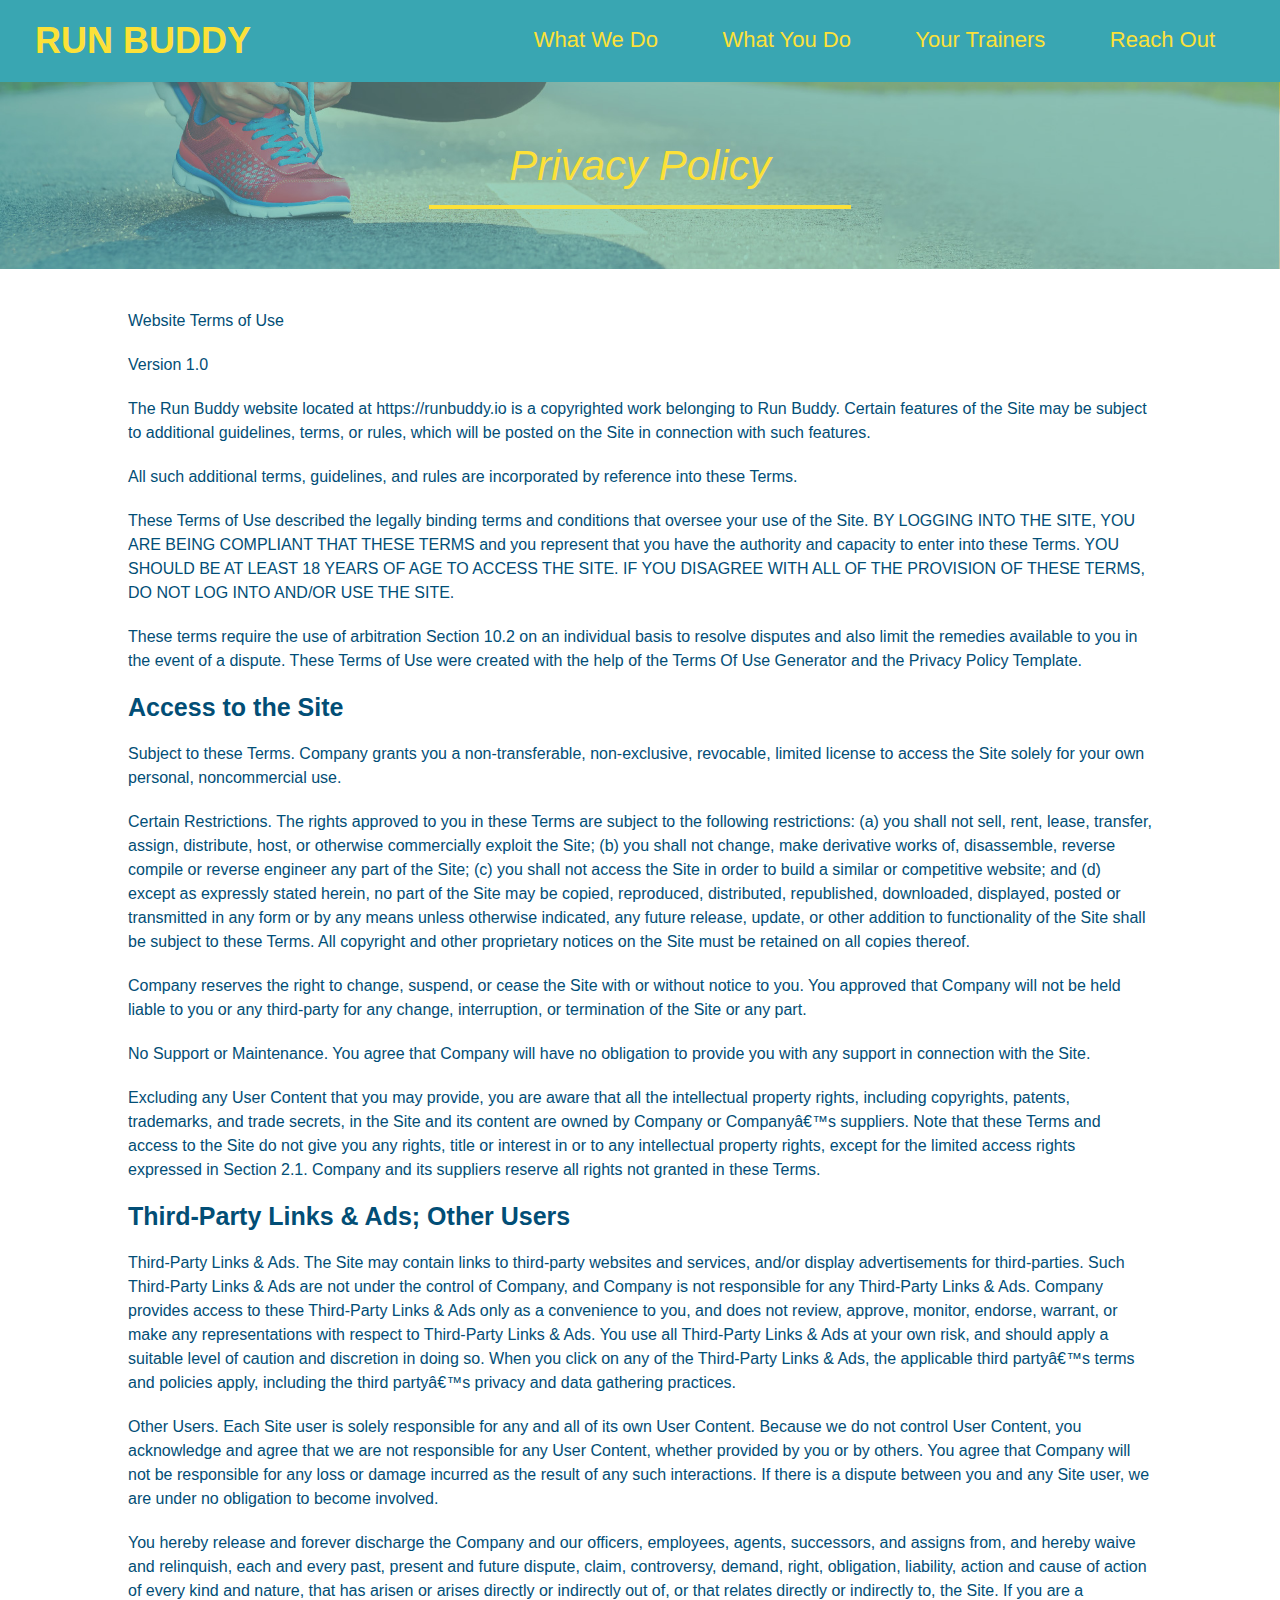
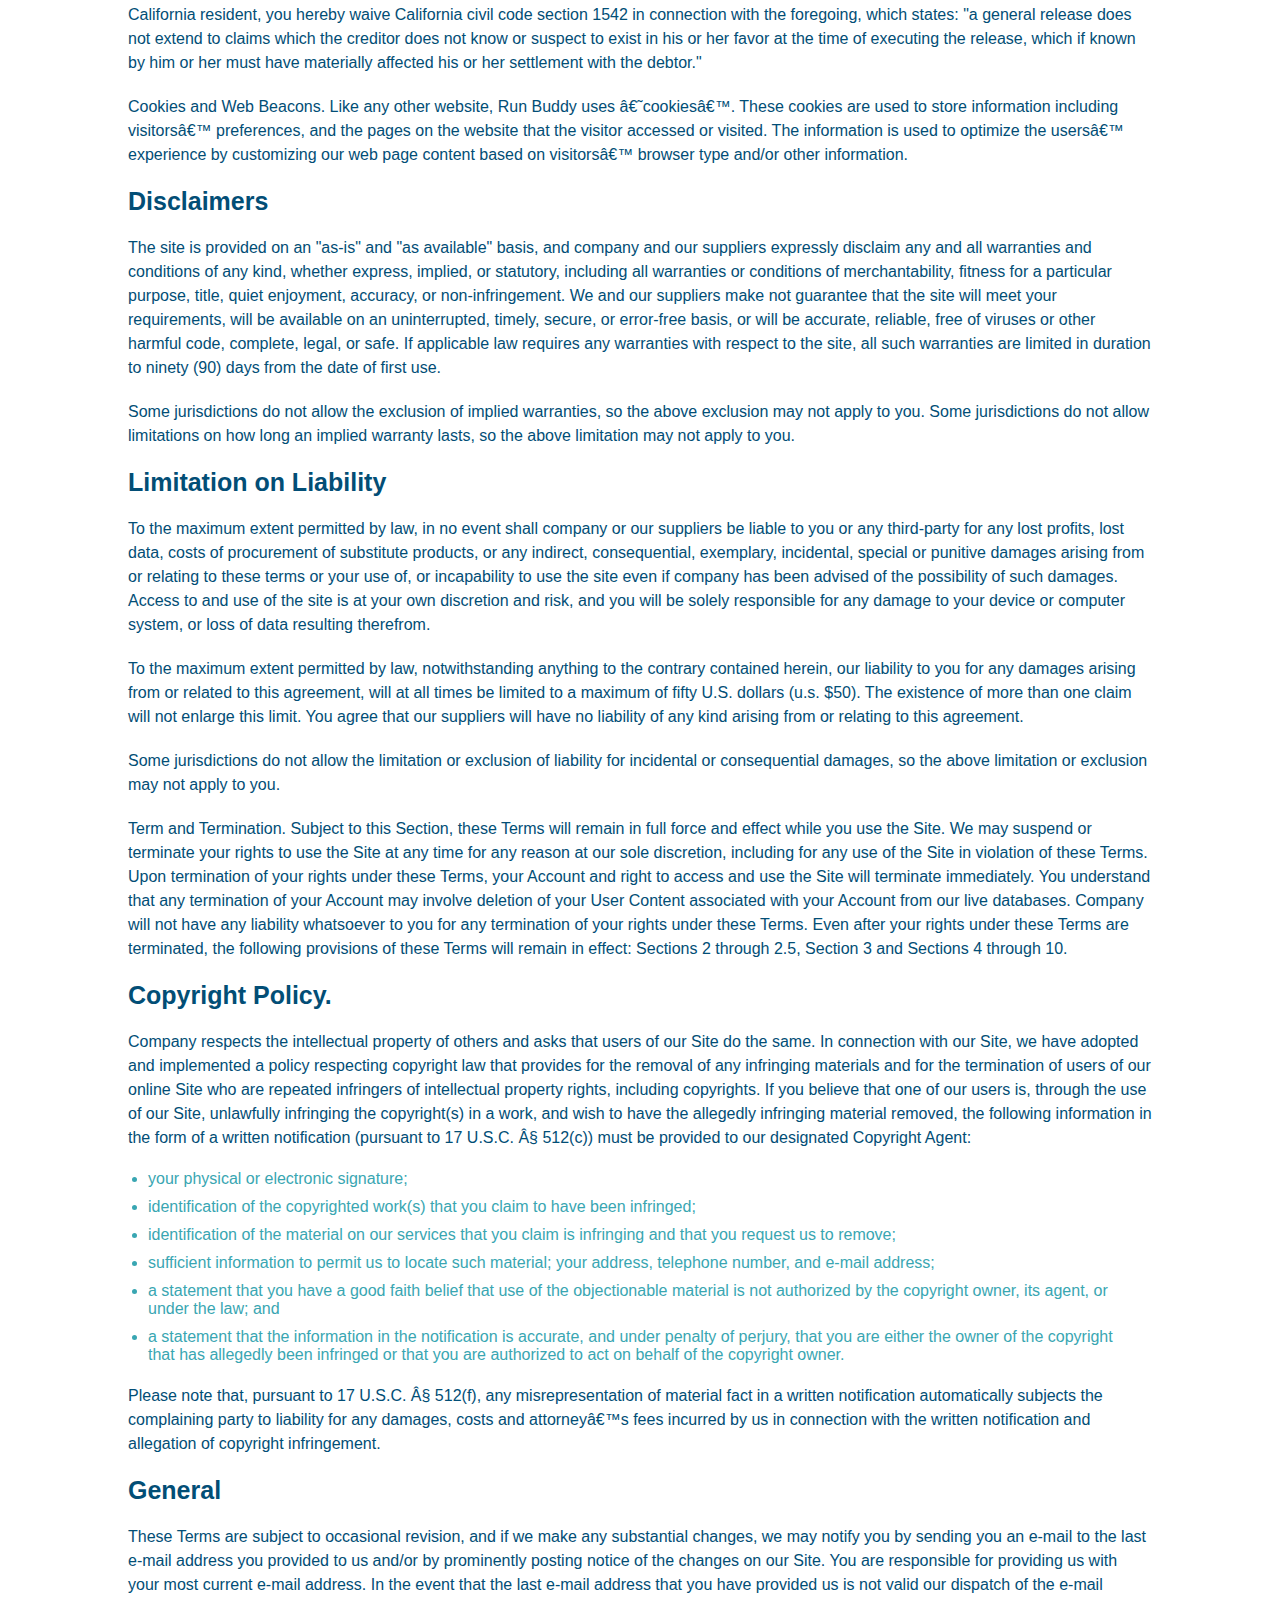
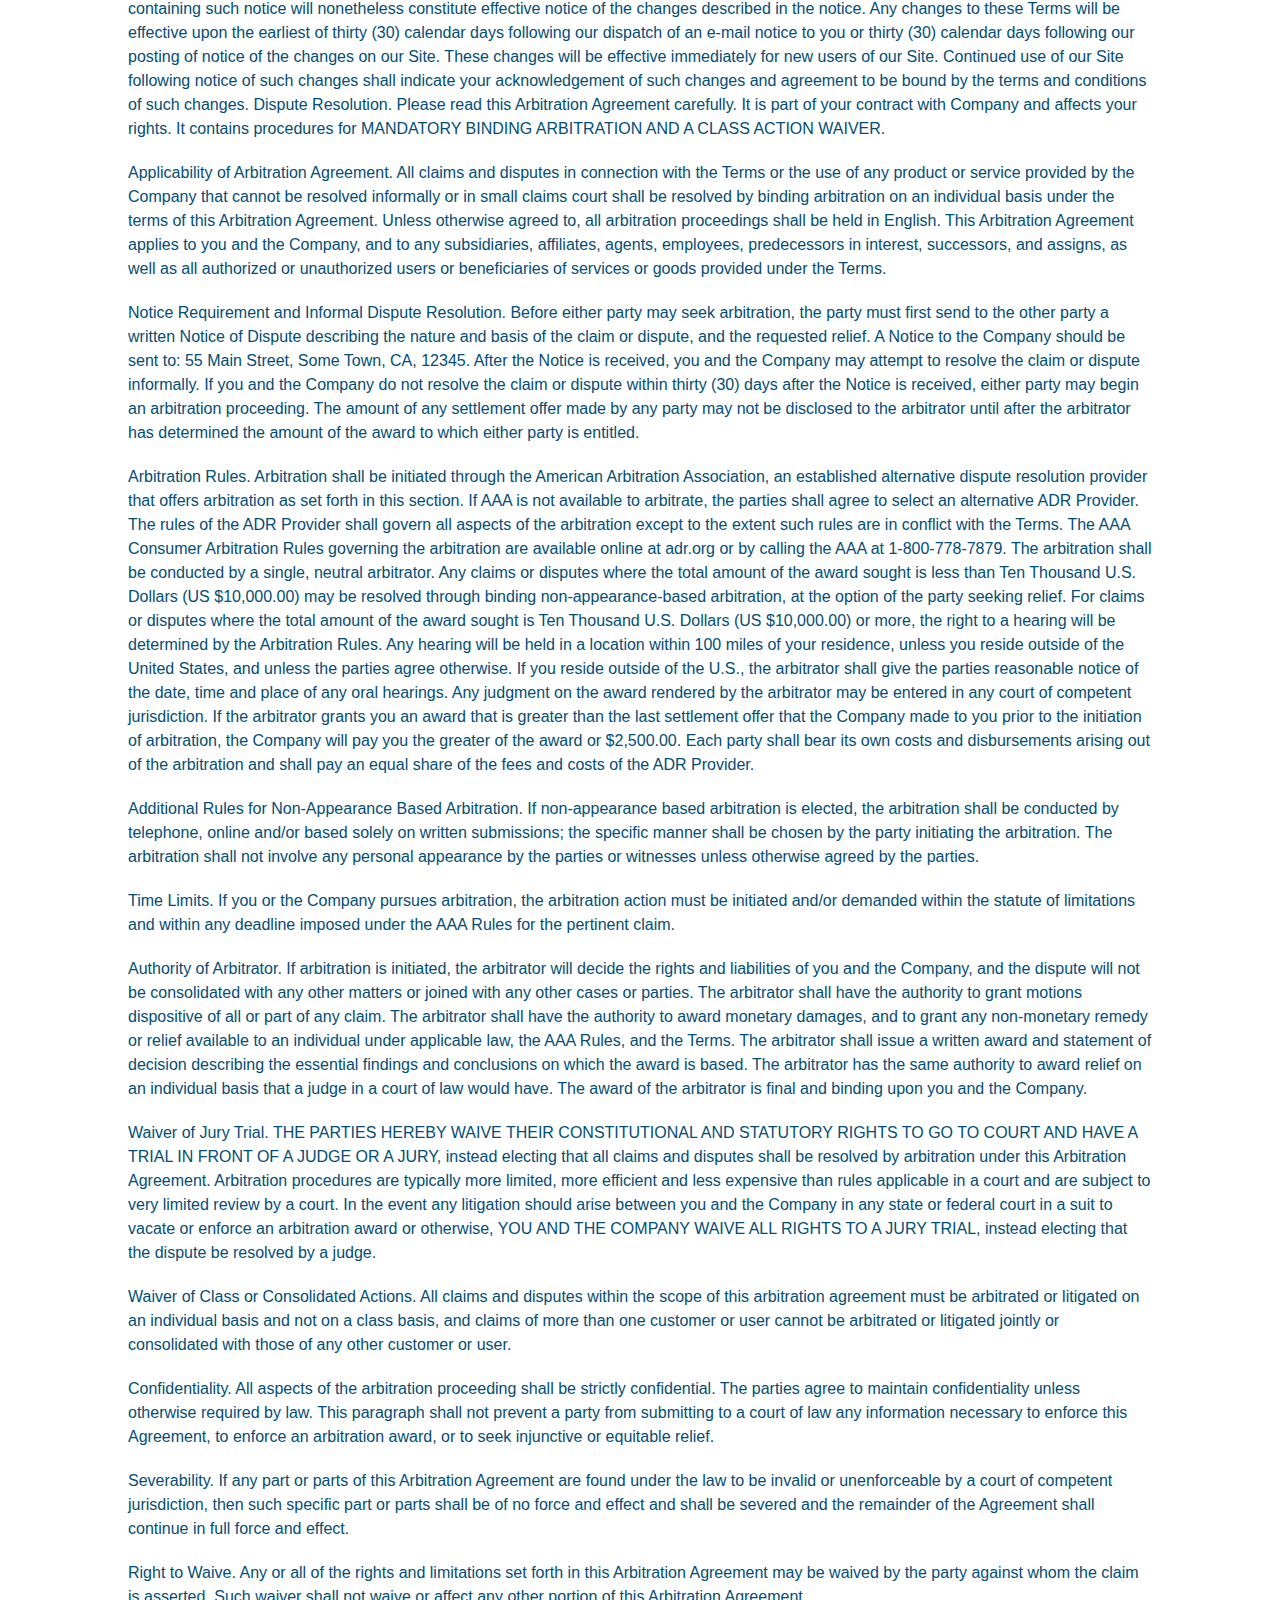
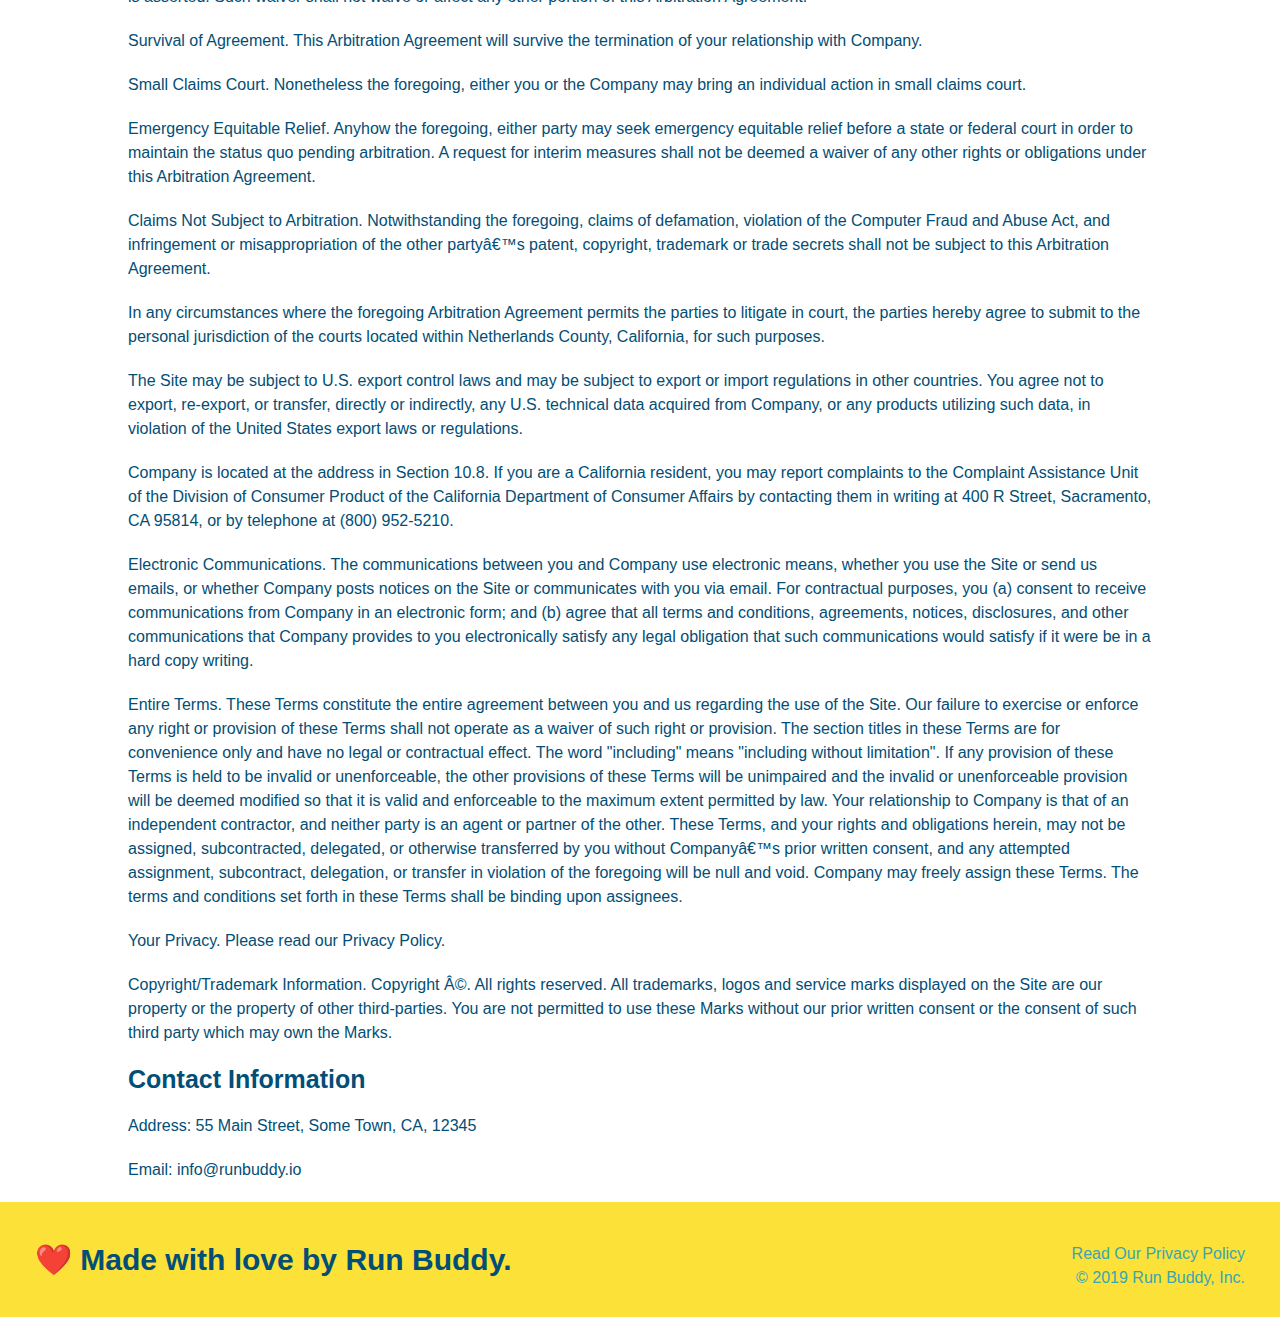
==== privacy-policy.html @ 6be95b4b "per lesson 1.7.8 privacy policy" ====
<!DOCTYPE html>
<html lang="en">
  <head>
    <meta charset="UTF-8" />
    <title>Privacy Policy - Run Buddy</title>
    <link rel="stylesheet" href="./assets/css/style.css" />
    <link rel="stylesheet" href="./assets/css/secondary-styles.css" />
  </head>
  
  <body>
      <!-- Do this to all of the <a> elements in privacy-policy.html -->
      <!-- navigation -->
      <header>
        <h1>
            <a href="./index.html">RUN BUDDY</a>
        </h1>
        <nav>
            <!-- Unordered list element -->
            <ul>
                <!-- List item element -->
                <li>
                    <!-- Anchor element -->
                    <a href="./index.html#what-we-do">What We Do</a>
                </li>
                <li>
                    <a href="./index.html#what-you-do">What You Do</a>
                </li>
                <li>
                    <a href="./index.html#your-trainers">Your Trainers</a>
                </li>
                <li>
                    <a href="./index.html#reach-out">Reach Out</a>
                </li>
            </ul>
        </nav>
    </header>
    <section class="hero">
        <h2 class="page-title">
            Privacy Policy
        </h2> 
    </section>
    
    <article class="secondary-content">

      <p>
        Website Terms of Use
      </p>

      <p>
        Version 1.0
      </p>

      <p>
        The Run Buddy website located at https://runbuddy.io is a copyrighted work belonging to Run Buddy. Certain
        features of the Site may be subject to additional guidelines, terms, or rules, which will be posted on the Site
        in connection with such features.
      </p>

      <p>
        All such additional terms, guidelines, and rules are incorporated by reference into these Terms.
      </p>

      <p>
        These Terms of Use described the legally binding terms and conditions that oversee your use of the Site. BY
        LOGGING INTO THE SITE, YOU ARE BEING COMPLIANT THAT THESE TERMS and you represent that you have the authority
        and capacity to enter into these Terms. YOU SHOULD BE AT LEAST 18 YEARS OF AGE TO ACCESS THE SITE. IF YOU
        DISAGREE WITH ALL OF THE PROVISION OF THESE TERMS, DO NOT LOG INTO AND/OR USE THE SITE.
      </p>

      <p>
        These terms require the use of arbitration Section 10.2 on an individual basis to resolve disputes and also
        limit the remedies available to you in the event of a dispute. These Terms of Use were created with the help of
        the Terms Of Use Generator and the Privacy Policy Template.
      </p>

      <h3>
        Access to the Site
      </h3>

      <p>
        Subject to these Terms. Company grants you a non-transferable, non-exclusive, revocable, limited license to
        access the Site solely for your own personal, noncommercial use.
      </p>

      <p>
        Certain Restrictions. The rights approved to you in these Terms are subject to the following restrictions: (a)
        you shall not sell, rent, lease, transfer, assign, distribute, host, or otherwise commercially exploit the Site;
        (b) you shall not change, make derivative works of, disassemble, reverse compile or reverse engineer any part of
        the Site; (c) you shall not access the Site in order to build a similar or competitive website; and (d) except
        as expressly stated herein, no part of the Site may be copied, reproduced, distributed, republished, downloaded,
        displayed, posted or transmitted in any form or by any means unless otherwise indicated, any future release,
        update, or other addition to functionality of the Site shall be subject to these Terms. All copyright and other
        proprietary notices on the Site must be retained on all copies thereof.
      </p>

      <p>
        Company reserves the right to change, suspend, or cease the Site with or without notice to you. You approved
        that Company will not be held liable to you or any third-party for any change, interruption, or termination of
        the Site or any part.
      </p>

      <p>
        No Support or Maintenance. You agree that Company will have no obligation to provide you with any support in
        connection with the Site.
      </p>

      <p>
        Excluding any User Content that you may provide, you are aware that all the intellectual property rights,
        including copyrights, patents, trademarks, and trade secrets, in the Site and its content are owned by Company
        or Companyâ€™s suppliers. Note that these Terms and access to the Site do not give you any rights, title or
        interest in or to any intellectual property rights, except for the limited access rights expressed in Section
        2.1. Company and its suppliers reserve all rights not granted in these Terms.
      </p>

      <h3>
        Third-Party Links & Ads; Other Users
      </h3>

      <p>
        Third-Party Links & Ads. The Site may contain links to third-party websites and services, and/or display
        advertisements for third-parties. Such Third-Party Links & Ads are not under the control of Company, and Company
        is not responsible for any Third-Party Links & Ads. Company provides access to these Third-Party Links & Ads
        only as a convenience to you, and does not review, approve, monitor, endorse, warrant, or make any
        representations with respect to Third-Party Links & Ads. You use all Third-Party Links & Ads at your own risk,
        and should apply a suitable level of caution and discretion in doing so. When you click on any of the
        Third-Party Links & Ads, the applicable third partyâ€™s terms and policies apply, including the third partyâ€™s
        privacy and data gathering practices.
      </p>

      <p>
        Other Users. Each Site user is solely responsible for any and all of its own User Content. Because we do not
        control User Content, you acknowledge and agree that we are not responsible for any User Content, whether
        provided by you or by others. You agree that Company will not be responsible for any loss or damage incurred as
        the result of any such interactions. If there is a dispute between you and any Site user, we are under no
        obligation to become involved.
      </p>

      <p>
        You hereby release and forever discharge the Company and our officers, employees, agents, successors, and
        assigns from, and hereby waive and relinquish, each and every past, present and future dispute, claim,
        controversy, demand, right, obligation, liability, action and cause of action of every kind and nature, that has
        arisen or arises directly or indirectly out of, or that relates directly or indirectly to, the Site. If you are
        a California resident, you hereby waive California civil code section 1542 in connection with the foregoing,
        which states: "a general release does not extend to claims which the creditor does not know or suspect to exist
        in his or her favor at the time of executing the release, which if known by him or her must have materially
        affected his or her settlement with the debtor."
      </p>

      <p>
        Cookies and Web Beacons. Like any other website, Run Buddy uses â€˜cookiesâ€™. These cookies are used to store
        information including visitorsâ€™ preferences, and the pages on the website that the visitor accessed or visited.
        The information is used to optimize the usersâ€™ experience by customizing our web page content based on visitorsâ€™
        browser type and/or other information.
      </p>

      <h3>
        Disclaimers
      </h3>

      <p>
        The site is provided on an "as-is" and "as available" basis, and company and our suppliers expressly disclaim
        any and all warranties and conditions of any kind, whether express, implied, or statutory, including all
        warranties or conditions of merchantability, fitness for a particular purpose, title, quiet enjoyment, accuracy,
        or non-infringement. We and our suppliers make not guarantee that the site will meet your requirements, will be
        available on an uninterrupted, timely, secure, or error-free basis, or will be accurate, reliable, free of
        viruses or other harmful code, complete, legal, or safe. If applicable law requires any warranties with respect
        to the site, all such warranties are limited in duration to ninety (90) days from the date of first use.
      </p>

      <p>
        Some jurisdictions do not allow the exclusion of implied warranties, so the above exclusion may not apply to
        you. Some jurisdictions do not allow limitations on how long an implied warranty lasts, so the above limitation
        may not apply to you.
      </p>

      <h3>
        Limitation on Liability
      </h3>

      <p>
        To the maximum extent permitted by law, in no event shall company or our suppliers be liable to you or any
        third-party for any lost profits, lost data, costs of procurement of substitute products, or any indirect,
        consequential, exemplary, incidental, special or punitive damages arising from or relating to these terms or
        your use of, or incapability to use the site even if company has been advised of the possibility of such
        damages. Access to and use of the site is at your own discretion and risk, and you will be solely responsible
        for any damage to your device or computer system, or loss of data resulting therefrom.
      </p>

      <p>
        To the maximum extent permitted by law, notwithstanding anything to the contrary contained herein, our liability
        to you for any damages arising from or related to this agreement, will at all times be limited to a maximum of
        fifty U.S. dollars (u.s. $50). The existence of more than one claim will not enlarge this limit. You agree that
        our suppliers will have no liability of any kind arising from or relating to this agreement.
      </p>

      <p>
        Some jurisdictions do not allow the limitation or exclusion of liability for incidental or consequential
        damages, so the above limitation or exclusion may not apply to you.
      </p>

      <p>
        Term and Termination. Subject to this Section, these Terms will remain in full force and effect while you use
        the Site. We may suspend or terminate your rights to use the Site at any time for any reason at our sole
        discretion, including for any use of the Site in violation of these Terms. Upon termination of your rights under
        these Terms, your Account and right to access and use the Site will terminate immediately. You understand that
        any termination of your Account may involve deletion of your User Content associated with your Account from our
        live databases. Company will not have any liability whatsoever to you for any termination of your rights under
        these Terms. Even after your rights under these Terms are terminated, the following provisions of these Terms
        will remain in effect: Sections 2 through 2.5, Section 3 and Sections 4 through 10.
      </p>

      <h3>
        Copyright Policy.
      </h3>

      <p>
        Company respects the intellectual property of others and asks that users of our Site do the same. In connection
        with our Site, we have adopted and implemented a policy respecting copyright law that provides for the removal
        of any infringing materials and for the termination of users of our online Site who are repeated infringers of
        intellectual property rights, including copyrights. If you believe that one of our users is, through the use of
        our Site, unlawfully infringing the copyright(s) in a work, and wish to have the allegedly infringing material
        removed, the following information in the form of a written notification (pursuant to 17 U.S.C. Â§ 512(c)) must
        be provided to our designated Copyright Agent:
      </p>

      <ul>
        <li>
          your physical or electronic signature;
        </li>
        <li>
          identification of the copyrighted work(s) that you claim to have been infringed;
        </li>
        <li>
          identification of the material on our services that you claim is infringing and that you request us to remove;
        </li>
        <li>
          sufficient information to permit us to locate such material; your address, telephone number, and e-mail
          address;
        </li>
        <li>
          a statement that you have a good faith belief that use of the objectionable material is not authorized by the
          copyright owner, its agent, or under the law; and
        </li>
        <li>
          a statement that the information in the notification is accurate, and under penalty of perjury, that you are
          either the owner of the copyright that has allegedly been infringed or that you are authorized to act on
          behalf of the copyright owner.
        </li>
      </ul>

      <p>
        Please note that, pursuant to 17 U.S.C. Â§ 512(f), any misrepresentation of material fact in a written
        notification automatically subjects the complaining party to liability for any damages, costs and attorneyâ€™s
        fees incurred by us in connection with the written notification and allegation of copyright infringement.
      </p>

      <h3>
        General
      </h3>

      <p>
        These Terms are subject to occasional revision, and if we make any substantial changes, we may notify you by
        sending you an e-mail to the last e-mail address you provided to us and/or by prominently posting notice of the
        changes on our Site. You are responsible for providing us with your most current e-mail address. In the event
        that the last e-mail address that you have provided us is not valid our dispatch of the e-mail containing such
        notice will nonetheless constitute effective notice of the changes described in the notice. Any changes to these
        Terms will be effective upon the earliest of thirty (30) calendar days following our dispatch of an e-mail
        notice to you or thirty (30) calendar days following our posting of notice of the changes on our Site. These
        changes will be effective immediately for new users of our Site. Continued use of our Site following notice of
        such changes shall indicate your acknowledgement of such changes and agreement to be bound by the terms and
        conditions of such changes. Dispute Resolution. Please read this Arbitration Agreement carefully. It is part of
        your contract with Company and affects your rights. It contains procedures for MANDATORY BINDING ARBITRATION AND
        A CLASS ACTION WAIVER.
      </p>

      <p>
        Applicability of Arbitration Agreement. All claims and disputes in connection with the Terms or the use of any
        product or service provided by the Company that cannot be resolved informally or in small claims court shall be
        resolved by binding arbitration on an individual basis under the terms of this Arbitration Agreement. Unless
        otherwise agreed to, all arbitration proceedings shall be held in English. This Arbitration Agreement applies to
        you and the Company, and to any subsidiaries, affiliates, agents, employees, predecessors in interest,
        successors, and assigns, as well as all authorized or unauthorized users or beneficiaries of services or goods
        provided under the Terms.
      </p>

      <p>
        Notice Requirement and Informal Dispute Resolution. Before either party may seek arbitration, the party must
        first send to the other party a written Notice of Dispute describing the nature and basis of the claim or
        dispute, and the requested relief. A Notice to the Company should be sent to: 55 Main Street, Some Town, CA,
        12345. After the Notice is received, you and the Company may attempt to resolve the claim or dispute informally.
        If you and the Company do not resolve the claim or dispute within thirty (30) days after the Notice is received,
        either party may begin an arbitration proceeding. The amount of any settlement offer made by any party may not
        be disclosed to the arbitrator until after the arbitrator has determined the amount of the award to which either
        party is entitled.
      </p>

      <p>
        Arbitration Rules. Arbitration shall be initiated through the American Arbitration Association, an established
        alternative dispute resolution provider that offers arbitration as set forth in this section. If AAA is not
        available to arbitrate, the parties shall agree to select an alternative ADR Provider. The rules of the ADR
        Provider shall govern all aspects of the arbitration except to the extent such rules are in conflict with the
        Terms. The AAA Consumer Arbitration Rules governing the arbitration are available online at adr.org or by
        calling the AAA at 1-800-778-7879. The arbitration shall be conducted by a single, neutral arbitrator. Any
        claims or disputes where the total amount of the award sought is less than Ten Thousand U.S. Dollars (US
        $10,000.00) may be resolved through binding non-appearance-based arbitration, at the option of the party seeking
        relief. For claims or disputes where the total amount of the award sought is Ten Thousand U.S. Dollars (US
        $10,000.00) or more, the right to a hearing will be determined by the Arbitration Rules. Any hearing will be
        held in a location within 100 miles of your residence, unless you reside outside of the United States, and
        unless the parties agree otherwise. If you reside outside of the U.S., the arbitrator shall give the parties
        reasonable notice of the date, time and place of any oral hearings. Any judgment on the award rendered by the
        arbitrator may be entered in any court of competent jurisdiction. If the arbitrator grants you an award that is
        greater than the last settlement offer that the Company made to you prior to the initiation of arbitration, the
        Company will pay you the greater of the award or $2,500.00. Each party shall bear its own costs and
        disbursements arising out of the arbitration and shall pay an equal share of the fees and costs of the ADR
        Provider.
      </p>

      <p>
        Additional Rules for Non-Appearance Based Arbitration. If non-appearance based arbitration is elected, the
        arbitration shall be conducted by telephone, online and/or based solely on written submissions; the specific
        manner shall be chosen by the party initiating the arbitration. The arbitration shall not involve any personal
        appearance by the parties or witnesses unless otherwise agreed by the parties.
      </p>

      <p>
        Time Limits. If you or the Company pursues arbitration, the arbitration action must be initiated and/or demanded
        within the statute of limitations and within any deadline imposed under the AAA Rules for the pertinent claim.
      </p>

      <p>
        Authority of Arbitrator. If arbitration is initiated, the arbitrator will decide the rights and liabilities of
        you and the Company, and the dispute will not be consolidated with any other matters or joined with any other
        cases or parties. The arbitrator shall have the authority to grant motions dispositive of all or part of any
        claim. The arbitrator shall have the authority to award monetary damages, and to grant any non-monetary remedy
        or relief available to an individual under applicable law, the AAA Rules, and the Terms. The arbitrator shall
        issue a written award and statement of decision describing the essential findings and conclusions on which the
        award is based. The arbitrator has the same authority to award relief on an individual basis that a judge in a
        court of law would have. The award of the arbitrator is final and binding upon you and the Company.
      </p>

      <p>
        Waiver of Jury Trial. THE PARTIES HEREBY WAIVE THEIR CONSTITUTIONAL AND STATUTORY RIGHTS TO GO TO COURT AND HAVE
        A TRIAL IN FRONT OF A JUDGE OR A JURY, instead electing that all claims and disputes shall be resolved by
        arbitration under this Arbitration Agreement. Arbitration procedures are typically more limited, more efficient
        and less expensive than rules applicable in a court and are subject to very limited review by a court. In the
        event any litigation should arise between you and the Company in any state or federal court in a suit to vacate
        or enforce an arbitration award or otherwise, YOU AND THE COMPANY WAIVE ALL RIGHTS TO A JURY TRIAL, instead
        electing that the dispute be resolved by a judge.
      </p>

      <p>
        Waiver of Class or Consolidated Actions. All claims and disputes within the scope of this arbitration agreement
        must be arbitrated or litigated on an individual basis and not on a class basis, and claims of more than one
        customer or user cannot be arbitrated or litigated jointly or consolidated with those of any other customer or
        user.
      </p>

      <p>
        Confidentiality. All aspects of the arbitration proceeding shall be strictly confidential. The parties agree to
        maintain confidentiality unless otherwise required by law. This paragraph shall not prevent a party from
        submitting to a court of law any information necessary to enforce this Agreement, to enforce an arbitration
        award, or to seek injunctive or equitable relief.
      </p>

      <p>
        Severability. If any part or parts of this Arbitration Agreement are found under the law to be invalid or
        unenforceable by a court of competent jurisdiction, then such specific part or parts shall be of no force and
        effect and shall be severed and the remainder of the Agreement shall continue in full force and effect.
      </p>

      <p>
        Right to Waive. Any or all of the rights and limitations set forth in this Arbitration Agreement may be waived
        by the party against whom the claim is asserted. Such waiver shall not waive or affect any other portion of this
        Arbitration Agreement.
      </p>

      <p>
        Survival of Agreement. This Arbitration Agreement will survive the termination of your relationship with
        Company.
      </p>

      <p>
        Small Claims Court. Nonetheless the foregoing, either you or the Company may bring an individual action in small
        claims court.
      </p>

      <p>
        Emergency Equitable Relief. Anyhow the foregoing, either party may seek emergency equitable relief before a
        state or federal court in order to maintain the status quo pending arbitration. A request for interim measures
        shall not be deemed a waiver of any other rights or obligations under this Arbitration Agreement.
      </p>

      <p>
        Claims Not Subject to Arbitration. Notwithstanding the foregoing, claims of defamation, violation of the
        Computer Fraud and Abuse Act, and infringement or misappropriation of the other partyâ€™s patent, copyright,
        trademark or trade secrets shall not be subject to this Arbitration Agreement.
      </p>

      <p>
        In any circumstances where the foregoing Arbitration Agreement permits the parties to litigate in court, the
        parties hereby agree to submit to the personal jurisdiction of the courts located within Netherlands County,
        California, for such purposes.
      </p>

      <p>
        The Site may be subject to U.S. export control laws and may be subject to export or import regulations in other
        countries. You agree not to export, re-export, or transfer, directly or indirectly, any U.S. technical data
        acquired from Company, or any products utilizing such data, in violation of the United States export laws or
        regulations.
      </p>

      <p>
        Company is located at the address in Section 10.8. If you are a California resident, you may report complaints
        to the Complaint Assistance Unit of the Division of Consumer Product of the California Department of Consumer
        Affairs by contacting them in writing at 400 R Street, Sacramento, CA 95814, or by telephone at (800) 952-5210.
      </p>

      <p>
        Electronic Communications. The communications between you and Company use electronic means, whether you use the
        Site or send us emails, or whether Company posts notices on the Site or communicates with you via email. For
        contractual purposes, you (a) consent to receive communications from Company in an electronic form; and (b)
        agree that all terms and conditions, agreements, notices, disclosures, and other communications that Company
        provides to you electronically satisfy any legal obligation that such communications would satisfy if it were be
        in a hard copy writing.
      </p>

      <p>
        Entire Terms. These Terms constitute the entire agreement between you and us regarding the use of the Site. Our
        failure to exercise or enforce any right or provision of these Terms shall not operate as a waiver of such right
        or provision. The section titles in these Terms are for convenience only and have no legal or contractual
        effect. The word "including" means "including without limitation". If any provision of these Terms is held to be
        invalid or unenforceable, the other provisions of these Terms will be unimpaired and the invalid or
        unenforceable provision will be deemed modified so that it is valid and enforceable to the maximum extent
        permitted by law. Your relationship to Company is that of an independent contractor, and neither party is an
        agent or partner of the other. These Terms, and your rights and obligations herein, may not be assigned,
        subcontracted, delegated, or otherwise transferred by you without Companyâ€™s prior written consent, and any
        attempted assignment, subcontract, delegation, or transfer in violation of the foregoing will be null and void.
        Company may freely assign these Terms. The terms and conditions set forth in these Terms shall be binding upon
        assignees.
      </p>

      <p>
        Your Privacy. Please read our Privacy Policy.
      </p>

      <p>
        Copyright/Trademark Information. Copyright Â©. All rights reserved. All trademarks, logos and service marks
        displayed on the Site are our property or the property of other third-parties. You are not permitted to use
        these Marks without our prior written consent or the consent of such third party which may own the Marks.
      </p>

      <h3>
        Contact Information
      </h3>

      <p>
        Address: 55 Main Street, Some Town, CA, 12345
      </p>

      <p>
        Email: info@runbuddy.io
      </p>
    </article>

    <!-- footer -->
    <footer>
        <h2>❤️ Made with love by Run Buddy.</h2>
        <div>
            Read Our Privacy Policy<br />
            &copy; 2019 Run Buddy, Inc.
        </div>
    </footer>
  </body>
</html>
---- assets/css/style.css ----
* {
    margin: 0;
    padding: 0;
    box-sizing: border-box;
}
  
body {
    /* more on this crazy alphanumerical value in a minute! */
    color: #39a6b2;
    font-family: Helvetica, Arial, sans-serif;
}
  
/* apply styles to <header> */
header {
    padding: 20px 35px;
    background-color: #39a6b2;
}
  
header h1 {
    font-weight: bold;
    font-size: 36px;
    color: #fce138;
    margin: 0;
    display: inline;
}
  
header a {
    text-decoration: none;
    color: #fce138;
}
  
header nav {
    float: right;
    margin: 7px 0;
}
  
header nav ul li {
    display: inline;
}
  
header nav ul li a {
    margin: 0 30px;
    font-weight: lighter;
    font-size: 22px;
}
  
footer {
    background: #fce138;
    width: 100%;
    padding: 40px 35px;
}
  
footer h2 {
    display: inline;
    color: #024e76;
    font-size: 30px;
    margin: 0;
}
  
footer div {
    float: right;
    line-height: 1.5;
    text-align: right;
}
  
footer a {
    color: #024e76;
}
section {
    padding: 60px;
}

/* Hero Style Start */
.hero {
    background-image: url("../images/hero-bg.jpeg");
    height: 600px;
    background-size: cover;
    background-position: center;
    position: relative;
}
/* Hero Style End */

/* Style Hero Form Start */
.hero-form {
    color: #024e76;
    background-color: #fce138;
    padding: 20px;
    width: 500px;
    border: solid 3px #024e76;
    position: absolute;
    bottom: 120px;
    right: 140px;
}

.hero-form h3 {
    font-size: 24px;
    margin: 0;

}

.hero-form p {
    margin: 5px 0 15px 0;
}

.form-input {
    border: 1px solid #024e76;
    display: block;
    padding: 7px 15px;
    font-size: 16px;
    color: #024e76;
    width: 100%;
    margin-bottom: 15px;
}

.hero-form label {
    margin: 0 5px;
}
  
.hero-form button {
    color: #fce138;
    background-color: #024e76;
    border: none;
    padding: 10px 20px;
    font-size: 16px;
}
/* Hero Style Form End */

.intro {
    text-align: center;
}
.intro p {
    line-height: 1.7;
    color: #39a6b2;
    width: 80%;
    font-size: 20px;
}
.intro p {
    /* add this alongside your other declarations */
    margin: 0 auto;
}

.steps {
    text-align: center;
    background: #fce138;
}

.section-title {
    font-size: 55px;
    color: #024e76;
    margin-bottom: 35px;
    padding: 0 100px 20px 100px;
    display: inline-block;
    border-bottom: 3px solid;
}

.primary-border {
    border-color: #fce138;
}

.secondary-border {
    border-color: #39a6b2;
}

.steps div {
    margin-bottom: 80px;
}
.steps img {
    width: 15%;
    margin: 10px 0;
}
.steps h3 {
    color: #024e76;
    font-size: 46px;
    margin-top: 10px;
}
.steps p {
    color: #39a6b2;
    font-size: 23px;
}
.steps span {
    font-size: 38px;
}

.trainers {
    text-align: center;
}

.trainer {
    overflow: auto;
    width: 900px;
    margin: 0 auto 30px auto;
    background: #024e76;
    color: #fce138;
}
.trainer img {
    width: 35%;
    float: left;
}
.trainer-bio {
    padding: 35px;
    float: left;
    width: 65%;
}
.text-left {
    text-align: left;
}
.text-right {
    text-align: right;
}
.trainer-bio h3 {
    font-size: 32px;
    margin-bottom: 8px;
}
.trainer-bio h4 {
    font-weight: lighter;
    font-size: 26px;
    margin-bottom: 25px;
}
.trainer-bio p {
    font-size: 17px;
    line-height: 1.3;
}

/* REACH OUT STYLES START */
.contact {
    text-align: center;
    background: #024e76;
}
.contact h2 {
    color: #fce138;
}
.contact-info iframe {
    width: 400px;
    height: 400px;
}
.contact-info div {
    width: 410px;
    display: inline-block;
    vertical-align: top;
    text-align: left;
    margin: 30px 0 0 60px;
    color: white;
}
.contact-info h3 {
    color: #fce138;
    font-size: 32px;
}
.contact-info p, .contact-info address {
    margin: 20px 0;
    line-height: 1.5;
    font-size: 20px;
    font-style: normal;
}
.contact-info a {
    color:#fce138;
}
/*REACH OUT STYLE END */
---- assets/css/secondary-styles.css ----
.hero {
    background-position: bottom;
    height: auto;
    text-align: center;
    margin-bottom: 40px;
}

.page-title {
    color: #fce138;
    display: inline-block;
    border-bottom: 4px solid #fce138;
    padding: 0 80px 15px 80px;
    font-weight: normal;
    font-size: 42px;
    font-style: italic;
}

.secondary-content {
    width: 80%;
    margin: 0 auto;
    color: #024e76
}
.secondary-content h3 {
    font-size: 25px;
    margin: 20px 0;
}
.secondary-content p {
    font-size: 16px;
    line-height: 1.5;
    margin: 20px 0;
}
.secondary-content ul {
    margin: 15px 20px;
}
.secondary-content ul li {
    color: #39a6b2;
    margin: 10px 0;

}
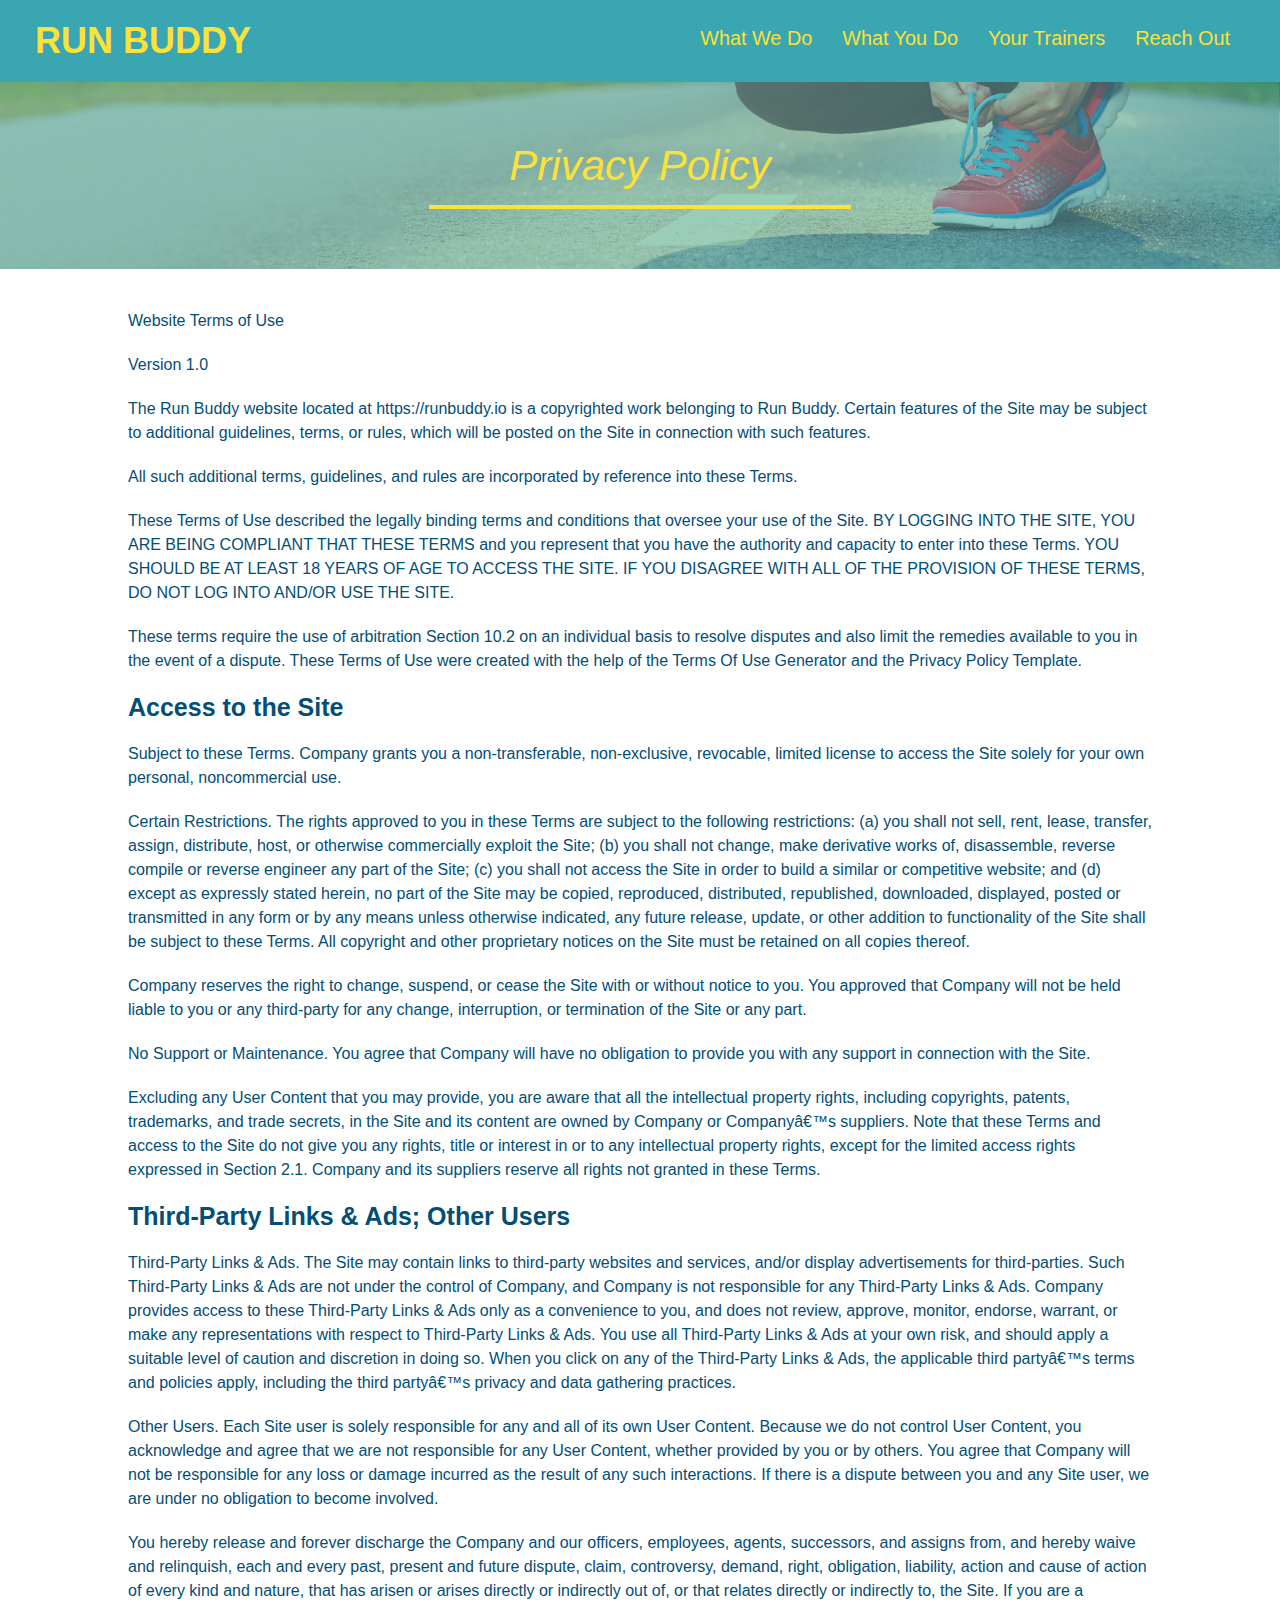
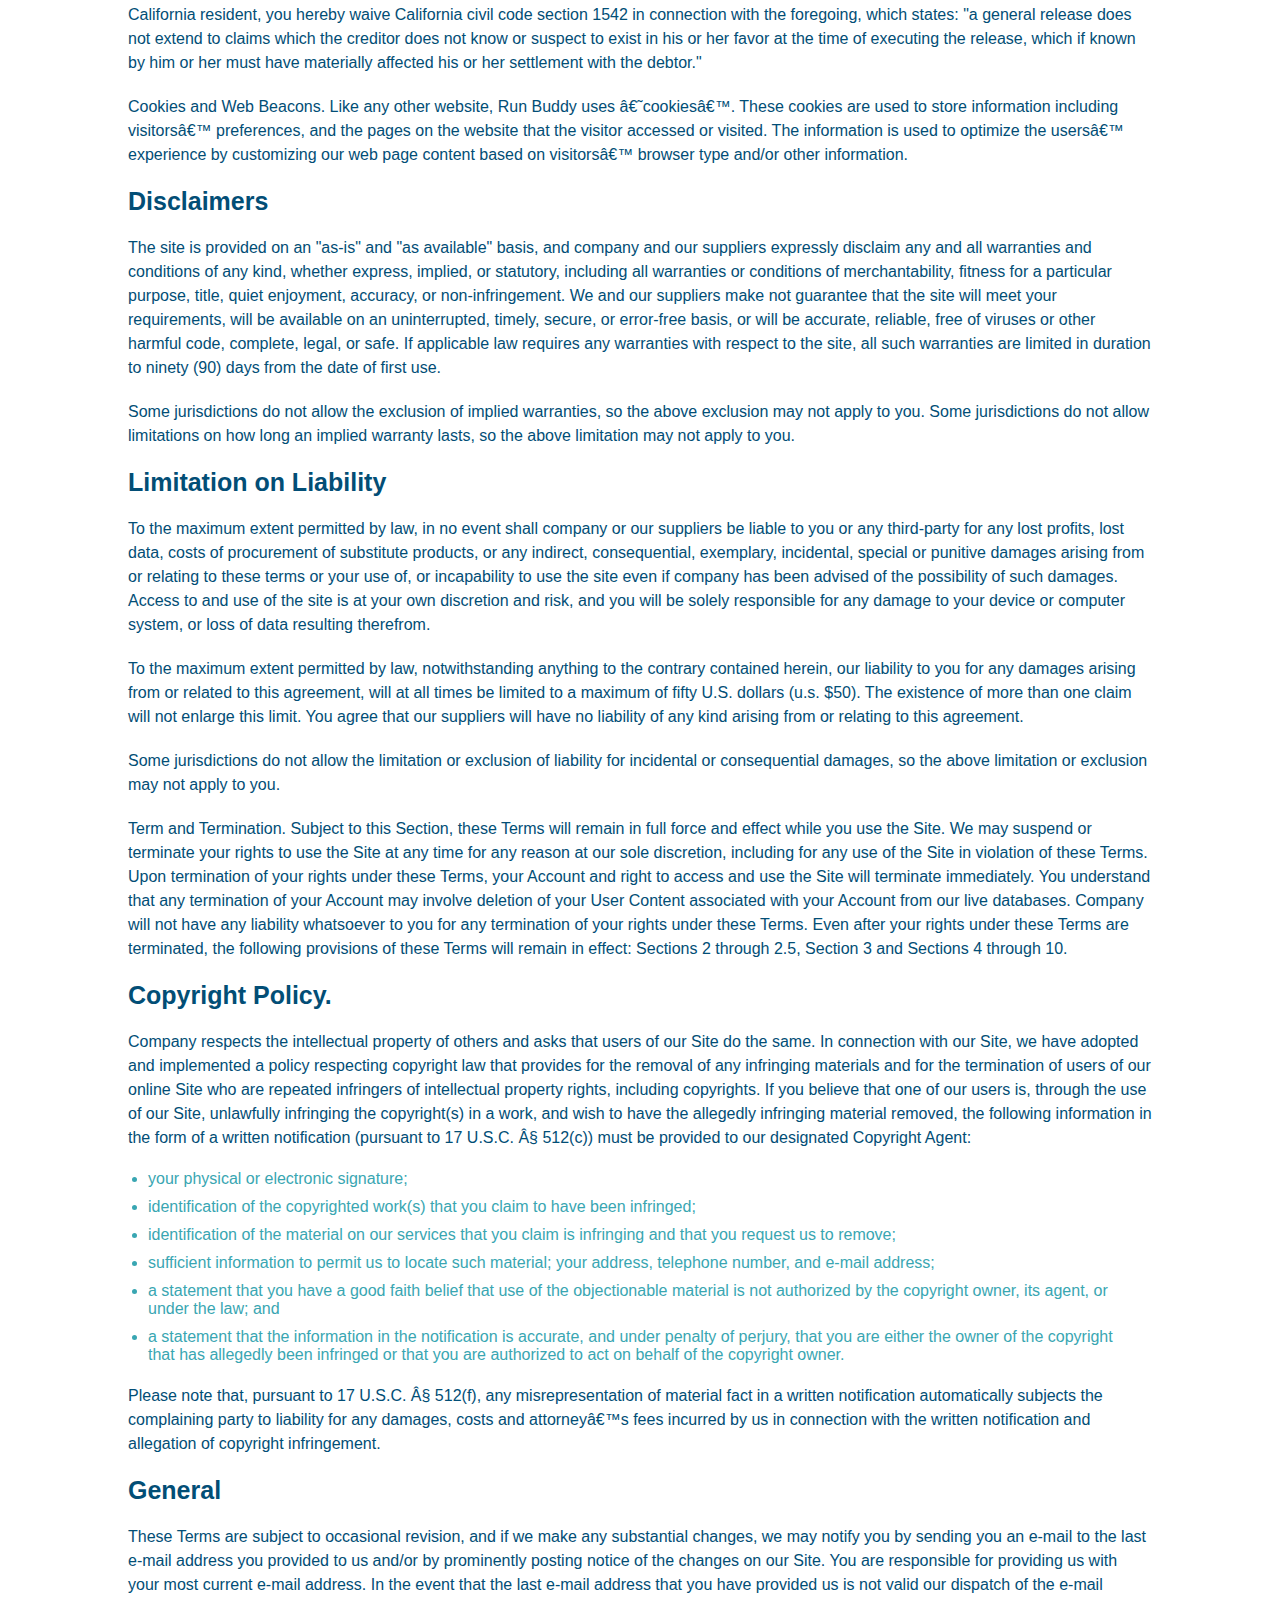
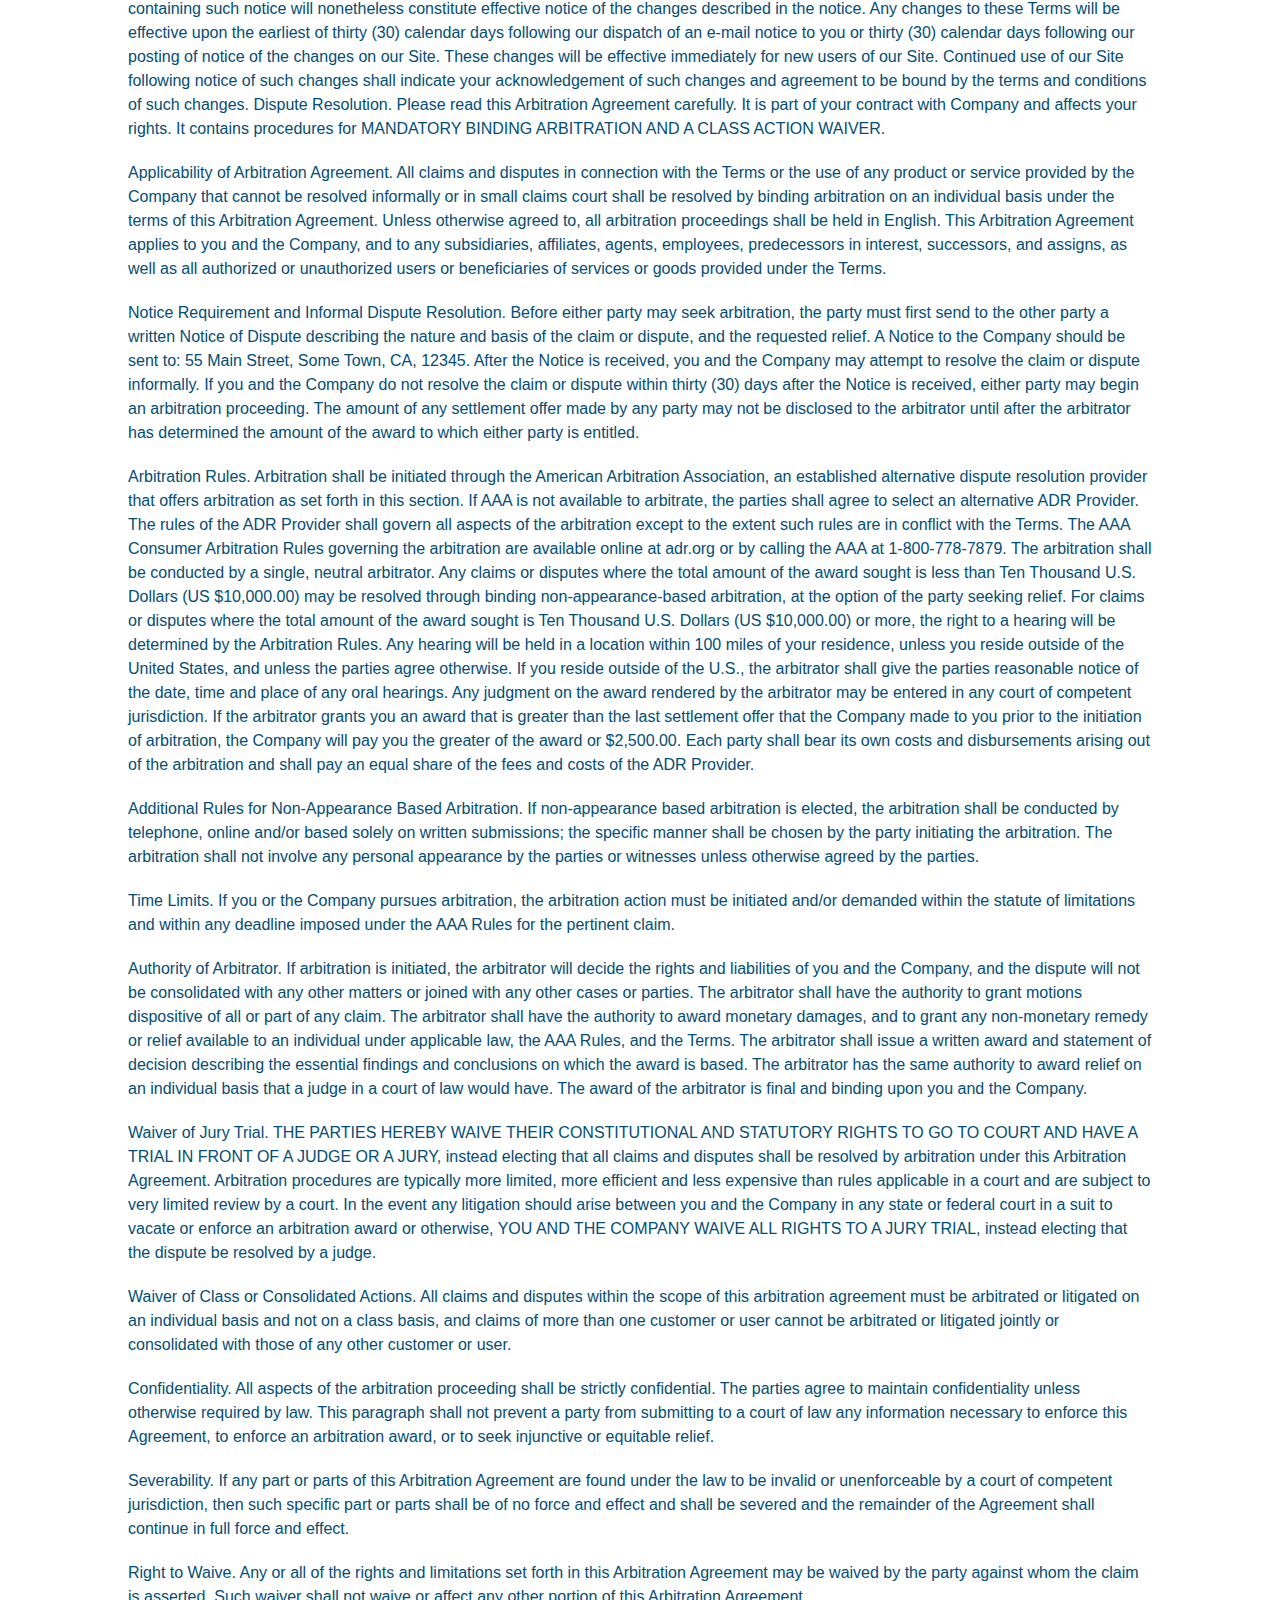
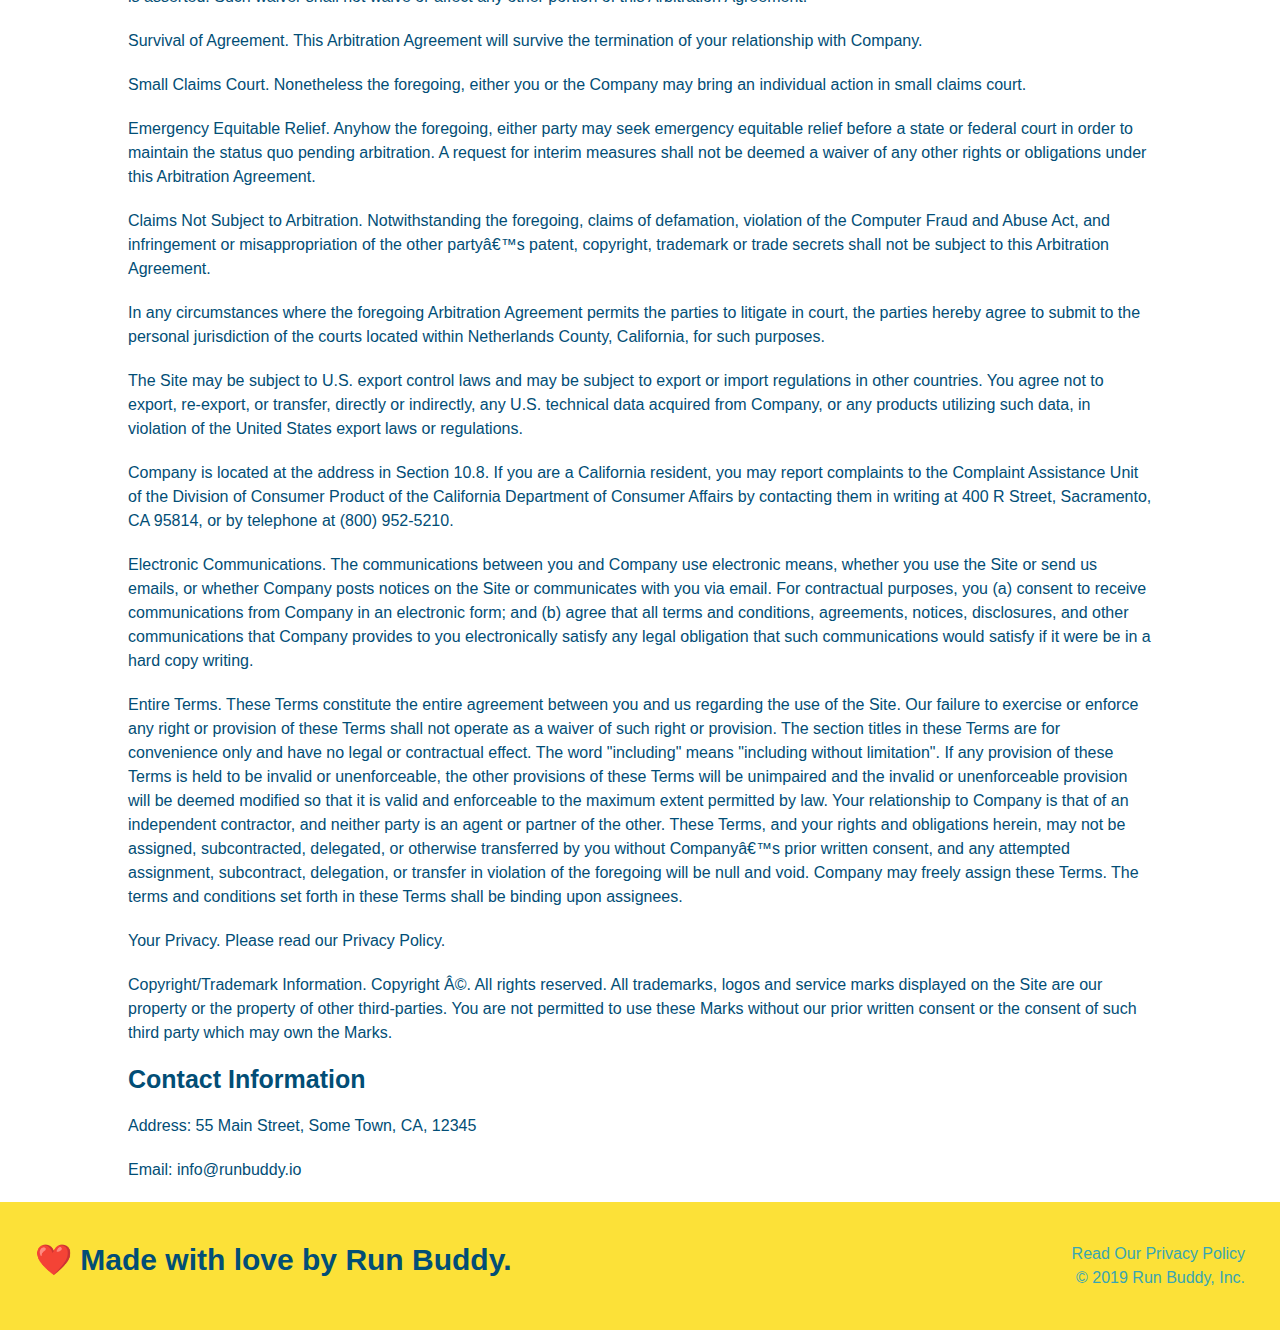
==== commit 75efc545: "lecture sample media query" ====
--- a/privacy-policy.html
+++ b/privacy-policy.html
@@ -2,6 +2,7 @@
 <html lang="en">
   <head>
     <meta charset="UTF-8" />
+    <meta name="viewport" content="width=device-width, initial-scale=1.0" />
     <title>Privacy Policy - Run Buddy</title>
     <link rel="stylesheet" href="./assets/css/style.css" />
     <link rel="stylesheet" href="./assets/css/secondary-styles.css" />
--- a/assets/css/style.css
+++ b/assets/css/style.css
@@ -12,71 +12,86 @@
   
 /* apply styles to <header> */
 header {
+    display: flex;
+    flex-wrap: wrap;
+    justify-content: space-between;
     padding: 20px 35px;
     background-color: #39a6b2;
 }
-  
 header h1 {
     font-weight: bold;
     font-size: 36px;
     color: #fce138;
     margin: 0;
-    display: inline;
-}
-  
+}
 header a {
     text-decoration: none;
     color: #fce138;
+} 
+header nav {
+    margin: 7px 0;
+}
+header nav ul {
+    display: flex;
+    flex-wrap: wrap;
+    justify-content: space-between;
+    align-items: center;
+    list-style: none;
+} 
+header nav ul li a {
+    padding: 10px 15px;
+    font-weight: lighter;
+    font-size: 1.55vw;
 }
   
-header nav {
-    float: right;
-    margin: 7px 0;
-}
-  
-header nav ul li {
-    display: inline;
-}
-  
-header nav ul li a {
-    margin: 0 30px;
-    font-weight: lighter;
-    font-size: 22px;
-}
-  
+/* Apply styles to footer */
 footer {
+    display: flex;
+    justify-content: space-between;
+    flex-wrap: wrap;
     background: #fce138;
     width: 100%;
     padding: 40px 35px;
 }
-  
 footer h2 {
-    display: inline;
     color: #024e76;
     font-size: 30px;
     margin: 0;
 }
-  
 footer div {
-    float: right;
     line-height: 1.5;
     text-align: right;
 }
-  
 footer a {
     color: #024e76;
 }
+
 section {
     padding: 60px;
 }
 
 /* Hero Style Start */
 .hero {
+    display: flex;
+    justify-content: center;
+    flex-wrap: wrap;
     background-image: url("../images/hero-bg.jpeg");
-    height: 600px;
     background-size: cover;
     background-position: center;
-    position: relative;
+    align-items: flex-start;
+}
+.hero-cta {
+    width: 35%;
+    text-align: right;
+    margin: 3.5%;
+    color: #fff;
+    font-size: 18px;
+    line-height: 1.2;
+}
+.hero-cta h2 {
+    font-style: italic;
+    font-size: 55px;
+    color: #fce138;
 }
 /* Hero Style End */
 
@@ -85,11 +100,9 @@
     color: #024e76;
     background-color: #fce138;
     padding: 20px;
-    width: 500px;
     border: solid 3px #024e76;
-    position: absolute;
-    bottom: 120px;
-    right: 140px;
+    width: 40%;
+    margin: 3.5%;
 }
 
 .hero-form h3 {
@@ -125,31 +138,26 @@
 }
 /* Hero Style Form End */
 
-.intro {
-    text-align: center;
-}
 .intro p {
     line-height: 1.7;
     color: #39a6b2;
     width: 80%;
     font-size: 20px;
-}
-.intro p {
-    /* add this alongside your other declarations */
     margin: 0 auto;
+    text-align: center;
 }
 
 .steps {
+    background: #fce138;
+}
+
+.section-title {
+    padding-bottom: 20px;
     text-align: center;
-    background: #fce138;
-}
-
-.section-title {
-    font-size: 55px;
-    color: #024e76;
-    margin-bottom: 35px;
-    padding: 0 100px 20px 100px;
-    display: inline-block;
+    margin: 0 auto 35px auto;
+    width: 50%;
+    font-size: 48px;
+    color: #024e76;
     border-bottom: 3px solid;
 }
 
@@ -161,84 +169,98 @@
     border-color: #39a6b2;
 }
 
-.steps div {
-    margin-bottom: 80px;
-}
-.steps img {
-    width: 15%;
-    margin: 10px 0;
-}
-.steps h3 {
+.step h3 {
     color: #024e76;
     font-size: 46px;
-    margin-top: 10px;
-}
-.steps p {
+    flex: 1 30%;
+}
+.step-info {
+    flex: 2 70%;
+    display: flex;
+    flex-wrap: wrap;
+    align-items: center;
+}
+.step-img {
+    flex: 1 12%;
+    margin-right: 20px;
+}
+.step-img img {
+    max-width: 100%;
+}
+.step-text {
+    flex: 12;
+}
+.step-text p {
     color: #39a6b2;
-    font-size: 23px;
-}
-.steps span {
-    font-size: 38px;
-}
-
+    font-size: 18px;
+}
+.step-text h4 {
+    font-size: 26px;
+    line-height: 1.5;
+    color: #024e76;
+}
+.step {
+    margin: 50px auto;
+    padding-bottom: 50px;
+    width: 80%;
+    border-bottom: 1px solid #39a6b2;
+    display: flex;
+    flex-wrap: wrap;
+    align-items: center;
+    justify-content: space-between;
+}
 .trainers {
-    text-align: center;
-}
-
+    width: 100%;
+    margin: 0 auto;
+    display: flex;
+    flex-wrap: wrap;
+    justify-content: space-around;
+}
 .trainer {
-    overflow: auto;
-    width: 900px;
-    margin: 0 auto 30px auto;
+    flex: 1;
+    margin: 20px;
     background: #024e76;
     color: #fce138;
 }
 .trainer img {
-    width: 35%;
-    float: left;
+    width: 100%;
 }
 .trainer-bio {
-    padding: 35px;
-    float: left;
-    width: 65%;
-}
-.text-left {
-    text-align: left;
-}
-.text-right {
-    text-align: right;
+    padding: 25px;
+    line-height: 1.3;
 }
 .trainer-bio h3 {
-    font-size: 32px;
-    margin-bottom: 8px;
+    font-size: 28px;
 }
 .trainer-bio h4 {
     font-weight: lighter;
-    font-size: 26px;
-    margin-bottom: 25px;
+    font-size: 22px;
+    margin-bottom: 15px;
 }
 .trainer-bio p {
     font-size: 17px;
-    line-height: 1.3;
 }
 
 /* REACH OUT STYLES START */
 .contact {
-    text-align: center;
     background: #024e76;
 }
 .contact h2 {
     color: #fce138;
 }
+.contact-info {
+    display: flex;
+    justify-content: space-around;
+    flex-wrap: wrap;
+}
+.contact-info > * {
+    flex: 1;
+    margin: 15px;
+}
 .contact-info iframe {
-    width: 400px;
     height: 400px;
 }
 .contact-info div {
-    width: 410px;
-    display: inline-block;
-    vertical-align: top;
-    text-align: left;
-    margin: 30px 0 0 60px;
     color: white;
 }
 .contact-info h3 {
@@ -248,10 +270,38 @@
 .contact-info p, .contact-info address {
     margin: 20px 0;
     line-height: 1.5;
-    font-size: 20px;
+    font-size: 16px;
     font-style: normal;
 }
 .contact-info a {
     color:#fce138;
 }
-/*REACH OUT STYLE END */+.contact-form input, .contact-form textarea {
+    border: 1px solid #024e76;
+    display: block;
+    padding: 7px 15px;
+    font-size: 16px;
+    color: #024e76;
+    width: 100%;
+    margin-bottom: 15px;
+    margin-top: 5px;
+}
+.contact-form button {
+    width: 100%;
+    border: none;
+    background: #fce138;
+    color: #024e76;
+    text-align: center;
+    padding: 15px 0;
+    font-size: 16px;
+}
+/*REACH OUT STYLE END */
+
+.flex-row {
+    display: flex;
+}
+
+/* MEDIA QUERY FOR SMALLER DESKTOP SCREENS AND SMALLER */
+@media screen and (max-width: 980px) {
+
+  }
